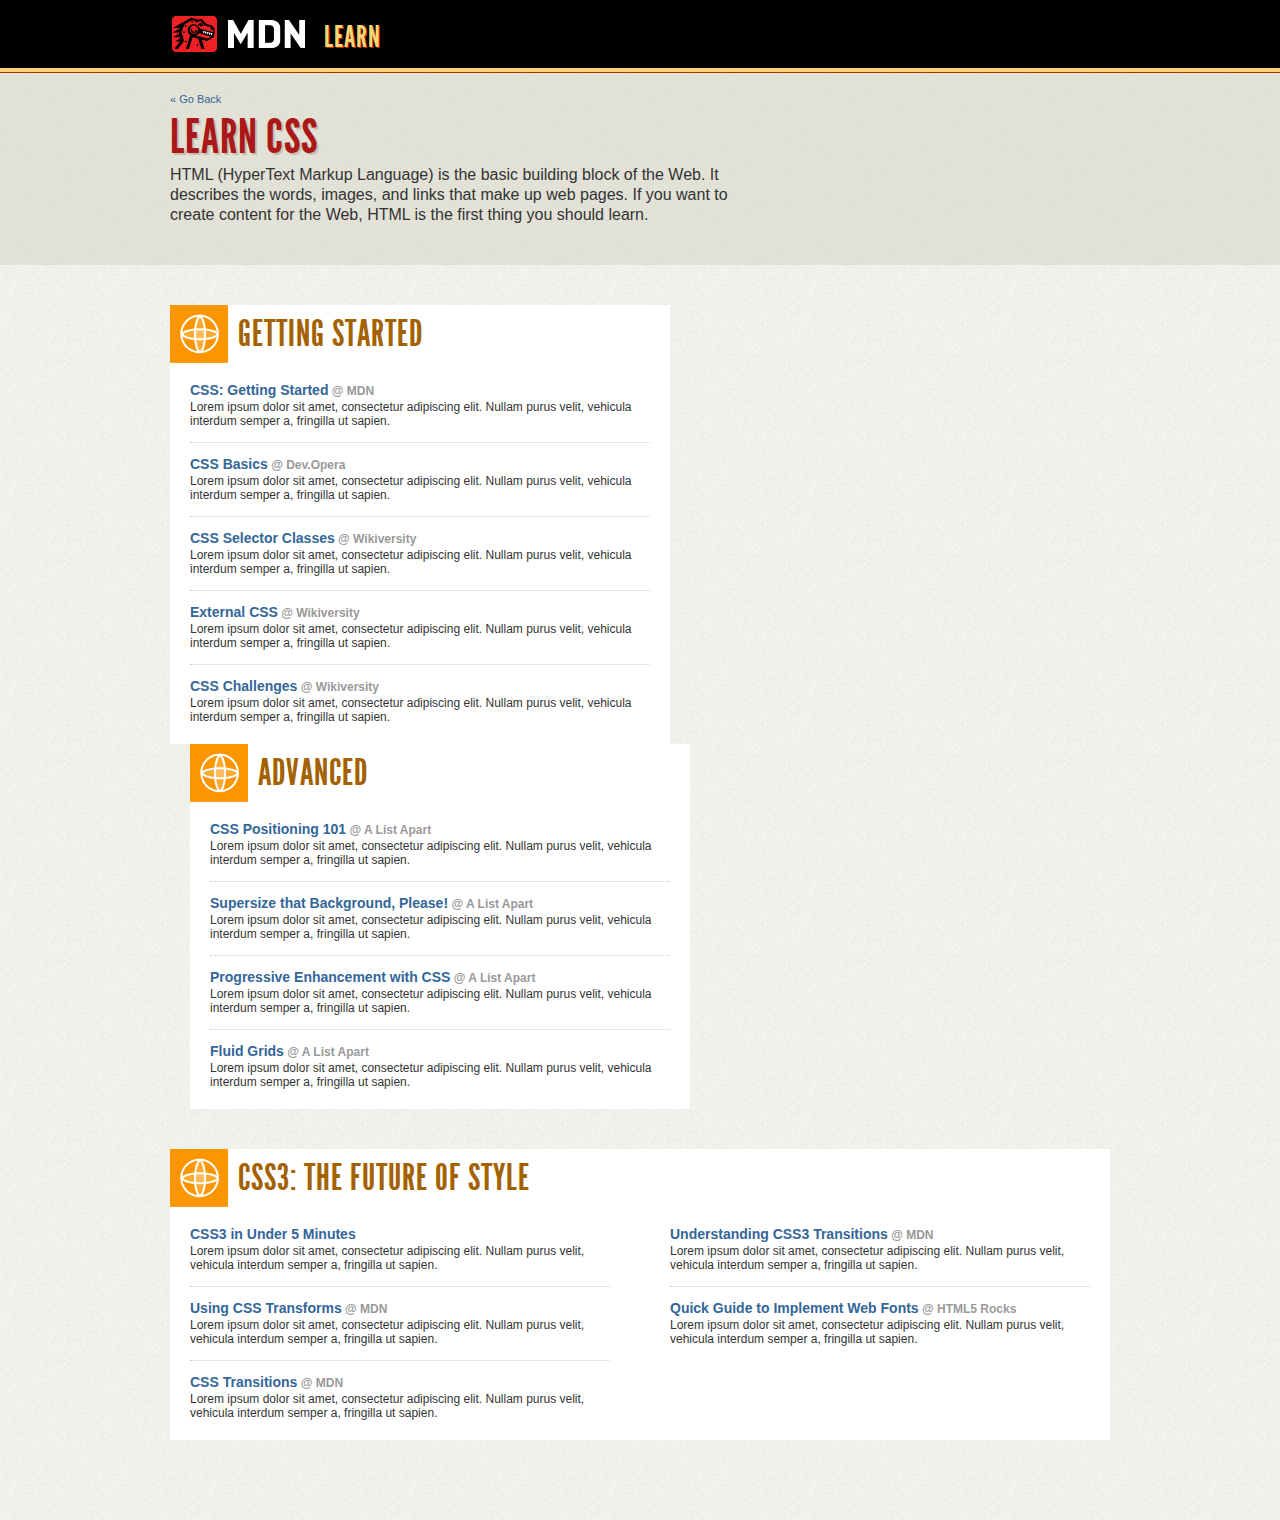
==== learn-css.html @ 5482a1c4 "Added CSS and JS pages" ====
<!DOCTYPE html>
<html class="detail-page no-js">

<script type="text/javascript">
	(function(d) {
		d.className = d.className.replace(/\bno-js\b/, 'js');
	})(document.documentElement);
</script>

<head>
	<title>Learn CSS | Mozilla Developer Network</title>
	<link rel="stylesheet" href="static/reset.min.css" type="text/css" media="screen" />
	<link rel="stylesheet" href="static/style.css" type="text/css" media="screen" />
</head>


<body>

<header id="masthead"><div class="wrap">
	<h1><a href="#" title="Mozilla Developer Network">Mozilla Developer Network</a></h1>
	<h2><a href="#">Learn</a></h2>
</div></header>


<header id="learn-header" class="page-header compact"><div class="wrap">
	<nav>
		<a href="landing.html">&laquo; Go Back</a>
	</nav>
	
	<h1>
		Learn CSS
	</h1>
	
	<p>
		HTML (HyperText Markup Language) is the basic building block of the Web. It describes the words, images, and links that make up web pages. If you want to create content for the Web, HTML is the first thing you should learn.
	</p>
</div></header>

	
<div id="learn-body" class="wrap">

	<section class="doc-group two-col">
		<section class="doc-block col boxed">
			<h2 class="emblem">Getting Started</h2>
		
			<dl class="link-list">
				<dt><a href="">CSS: Getting Started</a> @ MDN</dt>
				<dd>Lorem ipsum dolor sit amet, consectetur adipiscing elit. Nullam purus velit, vehicula interdum semper a, fringilla ut sapien.</dd>

				<dt><a href="">CSS Basics</a> @ Dev.Opera</dt>
				<dd>Lorem ipsum dolor sit amet, consectetur adipiscing elit. Nullam purus velit, vehicula interdum semper a, fringilla ut sapien.</dd>

				<dt><a href="">CSS Selector Classes</a> @ Wikiversity</dt>
				<dd>Lorem ipsum dolor sit amet, consectetur adipiscing elit. Nullam purus velit, vehicula interdum semper a, fringilla ut sapien.</dd>

				<dt><a href="">External CSS</a> @ Wikiversity</dt>
				<dd>Lorem ipsum dolor sit amet, consectetur adipiscing elit. Nullam purus velit, vehicula interdum semper a, fringilla ut sapien.</dd>

				<dt><a href="">CSS Challenges</a> @ Wikiversity</dt>
				<dd>Lorem ipsum dolor sit amet, consectetur adipiscing elit. Nullam purus velit, vehicula interdum semper a, fringilla ut sapien.</dd>
			</dl>
		</section>

		<section class="doc-block col boxed">
			<h2 class="emblem">Advanced</h2>
		
			<dl class="link-list">
				<dt><a href="">CSS Positioning 101</a> @ A List Apart</dt>
				<dd>Lorem ipsum dolor sit amet, consectetur adipiscing elit. Nullam purus velit, vehicula interdum semper a, fringilla ut sapien.</dd>

				<dt><a href="">Supersize that Background, Please!</a> @ A List Apart</dt>
				<dd>Lorem ipsum dolor sit amet, consectetur adipiscing elit. Nullam purus velit, vehicula interdum semper a, fringilla ut sapien.</dd>

				<dt><a href="">Progressive Enhancement with CSS</a> @ A List Apart</dt>
				<dd>Lorem ipsum dolor sit amet, consectetur adipiscing elit. Nullam purus velit, vehicula interdum semper a, fringilla ut sapien.</dd>

				<dt><a href="">Fluid Grids</a> @ A List Apart</dt>
				<dd>Lorem ipsum dolor sit amet, consectetur adipiscing elit. Nullam purus velit, vehicula interdum semper a, fringilla ut sapien.</dd>
			</dl>
		</section>
	</section>
	
	
	<section class="doc-group doc-block boxed">
		<h2 class="emblem">CSS3: The Future of Style</h2>

		<section class="two-col wide-gap">
			<dl class="link-list col">
				<dt><a href="#">CSS3 in Under 5 Minutes</a></dt>
				<dd>Lorem ipsum dolor sit amet, consectetur adipiscing elit. Nullam purus velit, vehicula interdum semper a, fringilla ut sapien.</dd>

				<dt><a href="#">Using CSS Transforms</a> @ MDN</dt>
				<dd>Lorem ipsum dolor sit amet, consectetur adipiscing elit. Nullam purus velit, vehicula interdum semper a, fringilla ut sapien.</dd>

				<dt><a href="#">CSS Transitions</a> @ MDN</dt>
				<dd>Lorem ipsum dolor sit amet, consectetur adipiscing elit. Nullam purus velit, vehicula interdum semper a, fringilla ut sapien.</dd>
			</dl>

			<dl class="link-list col">
				<dt><a href="#">Understanding CSS3 Transitions</a> @ MDN</dt>
				<dd>Lorem ipsum dolor sit amet, consectetur adipiscing elit. Nullam purus velit, vehicula interdum semper a, fringilla ut sapien.</dd>

				<dt><a href="#">Quick Guide to Implement Web Fonts</a> @ HTML5 Rocks</dt>
				<dd>Lorem ipsum dolor sit amet, consectetur adipiscing elit. Nullam purus velit, vehicula interdum semper a, fringilla ut sapien.</dd>
			</dl>
		</section>
	</section>

</div>


<script type="text/javascript" src="static/jquery-1.5.1.min.js"></script>
<script type="text/javascript" src="static/script.js"></script>

</body>

</html>
---- static/style.css ----
@font-face {
	font-family: MetaBlack;
	font-weight: bold;
	src: url(https://www.mozilla.com/img/fonts/MetaWebPro-Black.woff) format('woff');
}

@font-face {
	font-family: LeagueGothic;
	src: url('fonts/League_Gothic-webfont.woff') format('woff');
}


html {
	font-family: "Lucida Grande", "Lucida Sans Unicode", sans-serif;
	font-size: 14px;
	background: url(img/page-bg.png) #F6F6F1;
	color: #333;
}
	body {
		background: none;
		color: inherit;
		margin-bottom: 80px;
	}
	.wrap {
		position: relative;
		width: 940px;
		margin: 0 auto;
	}
	:link,
	:visited {
		color: #369;
		text-decoration: none;
	}
		:link:hover, :link:active,
		:visited:hover, :visited:active {
			color: #25a;
			text-decoration: underline;
		}


/* Common elements  */


.boxed {
	padding: 20px;
	background: #fff;
	-moz-box-shadow: 2px 2px 0 rgba(170, 160, 130, 0.5), 4px 4px 0 rgba(200, 190, 165, 0.5);
}
.boxed.shallow {
}


.two-col {
	display: block;
	position: relative;
	margin-left: 20px;
}
	.two-col .col {
		display: block;
		position: relative;
		float: left;
		width: 50%;
		-moz-box-sizing: border-box;
	}
	.two-col .col:first-child {
		left: -20px;
	}
	.two-col .col:last-child {
	}
	.two-col:after {
		content: '';
		display: block;
		clear: both;
		height: 0;
		visibility: hidden;
		background: red;
	}
	.two-col .rule {
		display: block;
		position: absolute;
		left: 0;
		right: 0;
		top: 0;
		bottom: 0;
		width: 20px;
		margin: 0 auto;
		border: 0;
		border-left: 1px dotted #ccc;
	}
.two-col.wide-gap {
	margin-left: 60px;
}
	.two-col.wide-gap .col:first-child {
		left: -60px;
	}
	.two-col.wide-gap .rule {
		width: 60px;
	}

.two-col-text {
	-moz-column-count: 2;
	-moz-column-gap: 60px;
	-moz-column-rule: 1px dotted #999;
}


.link-list {
}
	.link-list dt {
		margin-top: 14px;
		padding-top: 14px;
		border-top: 1px dotted #ccc;
		color: #999;
		font-size: 12px;
		font-weight: bold;
	}
		.link-list dt a {
			font-size: 14px;
			font-weight: bold;
		}
	.link-list dt:first-child {
		margin-top: 0;
		padding-top: 0;
		border-top: 0;
	}
	.link-list dd {
		min-height: 28px;
		margin-top: 3px;
		font-size: 12px;
		line-height: 14px;
	}


/* Global header  */

#masthead {
	border-bottom: 4px solid #F8D575;
	background: #000;
	color: #B0B7BC;
}
	#masthead .wrap {
		height: 68px;
	}
	#masthead h1,
	#masthead h2 {
		position: absolute;
		top: 0;
		bottom: 0;
		height: 40px;
		margin: auto 0;
		line-height: 40px;
	}
	#masthead h1 {
		left: 0;
		width: 135px;
	}
		#masthead h1 a {
			display: block;
			height: 100%;
			background: url(img/mdn-logo.png) no-repeat 0 center;
			text-indent: -1000em;
		}
	#masthead h2 {
		left: 154px;
	}
		#masthead h2 a {
			color: #F8D575;
			font-family: LeagueGothic;
			font-size: 30px;
			line-height: 1;
			letter-spacing: 1px;
			text-decoration: none;
			text-transform: uppercase;
			text-shadow: 1px 1px 0 #C02700;
			vertical-align: -8px;
		}
		#masthead h2 a:hover {
			color: #fff;
		}


.page-header {
	margin-bottom: 40px;
	padding: 40px 0;
	border-top: 1px solid #A33500;
	background: -moz-linear-gradient(bottom, 
		                             rgba(209, 209, 193, 0),
		                             rgba(209, 209, 193, .5) 60px);
	background: rgba(209, 209, 193, .5);
}
	.page-header h1 {
		color: #780e0f;
		color: #ab181a;
		font-family: LeagueGothic;
		font-size: 60px;
		letter-spacing: 1px;
		text-transform: uppercase;
		text-shadow: 2px 2px 0 rgba(170, 160, 130, .5);
	}
	.page-header p {
		width: 600px;
		margin-top: .25em;
		font-size: 20px;
		line-height: 1.25em;
	}
	.page-header nav {
		position: absolute;
		font-size: 11px;
		line-height: 17px;
	}
		.page-header nav a {
			position: relative;
			top: -22px;
		}
		
.page-header.compact {
}
	.page-header.compact h1 {
		font-size: 48px;
	}
	.page-header.compact p {
		font-size: 16px;
	}



#landing-wings {
	position: relative;
	left: -4px;
	padding-bottom: 4px;
}
#landing-wings:after {
	content: '';
	display: block;
	clear: both;
	visibility: hidden;
}
	#landing-wings .boxed {
		position: relative;
		float: left;
		left: 0;
		top: 0;
		width: 260px;
		min-height: 160px;
		margin-left: 20px;
		-moz-transition-property: left, top, background-color, box-shadow;
		-moz-transition-duration: .2s;
	}
	#landing-wings .boxed:first-child {
		margin-left: 0;
	}
	#landing-wings .boxed:hover {
		left: -4px;
		top: -4px;
		background-color: #FFFAF2;
		-moz-box-shadow: 4px 4px 0 rgba(170, 160, 130, 0.5), 8px 8px 0 rgba(200, 190, 165, 0.5);
	}
		#landing-wings .boxed h2 {
			height: 58px;
			margin: -20px 0 20px -20px;
			padding-left: 68px;
			background: url(img/web-logo.png) no-repeat 0 0;
		}
			#landing-wings .boxed h2 a {
				display: block;
				color: #A36100;
				font-family: LeagueGothic;
				font-size: 36px;
				line-height: 58px;
				letter-spacing: 1px;
				text-decoration: none;
				text-transform: uppercase;
			}
			#landing-wings .boxed h2 a:after {
				content: '';
				position: absolute;
				left: 0;
				right: 0;
				top: 0;
				bottom: 0;
			}
/*
			#landing-wings .boxed h2 a { color: #666; }
			#landing-wings .boxed h2 a strong { color: #fb9500; }
			*/			
			#landing-wings .boxed h2 small {
				display: block;
				margin-top: -12px;
				color: #999;
				line-height: 12px;
				font-size: 12px;
			}
	#landing-wings .boxed p {
		font-size: 12px;
		line-height: 16px;
		color: #666;
	}


#landing-p2pu {
	position: relative;
	margin: 40px 0 120px;
	padding: 20px;
	padding-left: 120px;
	background: rgba(209, 209, 193, .5);
}
	#landing-p2pu h2 {
		font-size: 14px;
		line-height: 18px;
		font-weight: bold;
	}
	#landing-p2pu p {
		margin-top: 6px;
		font-size: 12px;
		line-height: 18px;
		color: #666;
	}
	#landing-p2pu strong {
		color: #333;
		font-weight: bold;
	}
	#landing-p2pu :link {
		font-weight: bold;
	}


/* Learn Pages */


.doc-group {
	margin-bottom: 40px;
}

.doc-block {
}
	.doc-block h2,
	.doc-block h3 {
		margin-bottom: 14px;
		font-family: LeagueGothic, sans-serif;
		font-size: 26px;
		letter-spacing: .5px;
		text-transform: uppercase;
	}
	.doc-block h2 {
		font-size: 36px;
		letter-spacing: 1px;
	}
	.doc-block h2.emblem {
		display: block;
		height: 58px;
		margin: -20px 0 20px -20px;
		padding-left: 68px;
		background: url(img/web-logo.png) no-repeat 0 0;
		color: #A36100;
		line-height: 58px;
	}
	.doc-block section {
		margin-top: 20px;
		padding-top: 20px;
		border-top: 1px solid #ccc;
	}
	.doc-block section:first-of-type {
		margin-top: 0;
		padding-top: 0;
		border-top: 0;
	}
	.doc-block section.shaded {
		border-top: 0;
		padding: 20px;
		background: #F5F5F1;
	}


/* Learn Pages */


#learn-body-alt {
}
	#learn-body-alt .doc-block {
		width: 670px;
		margin: 20px auto 0 0;
	}
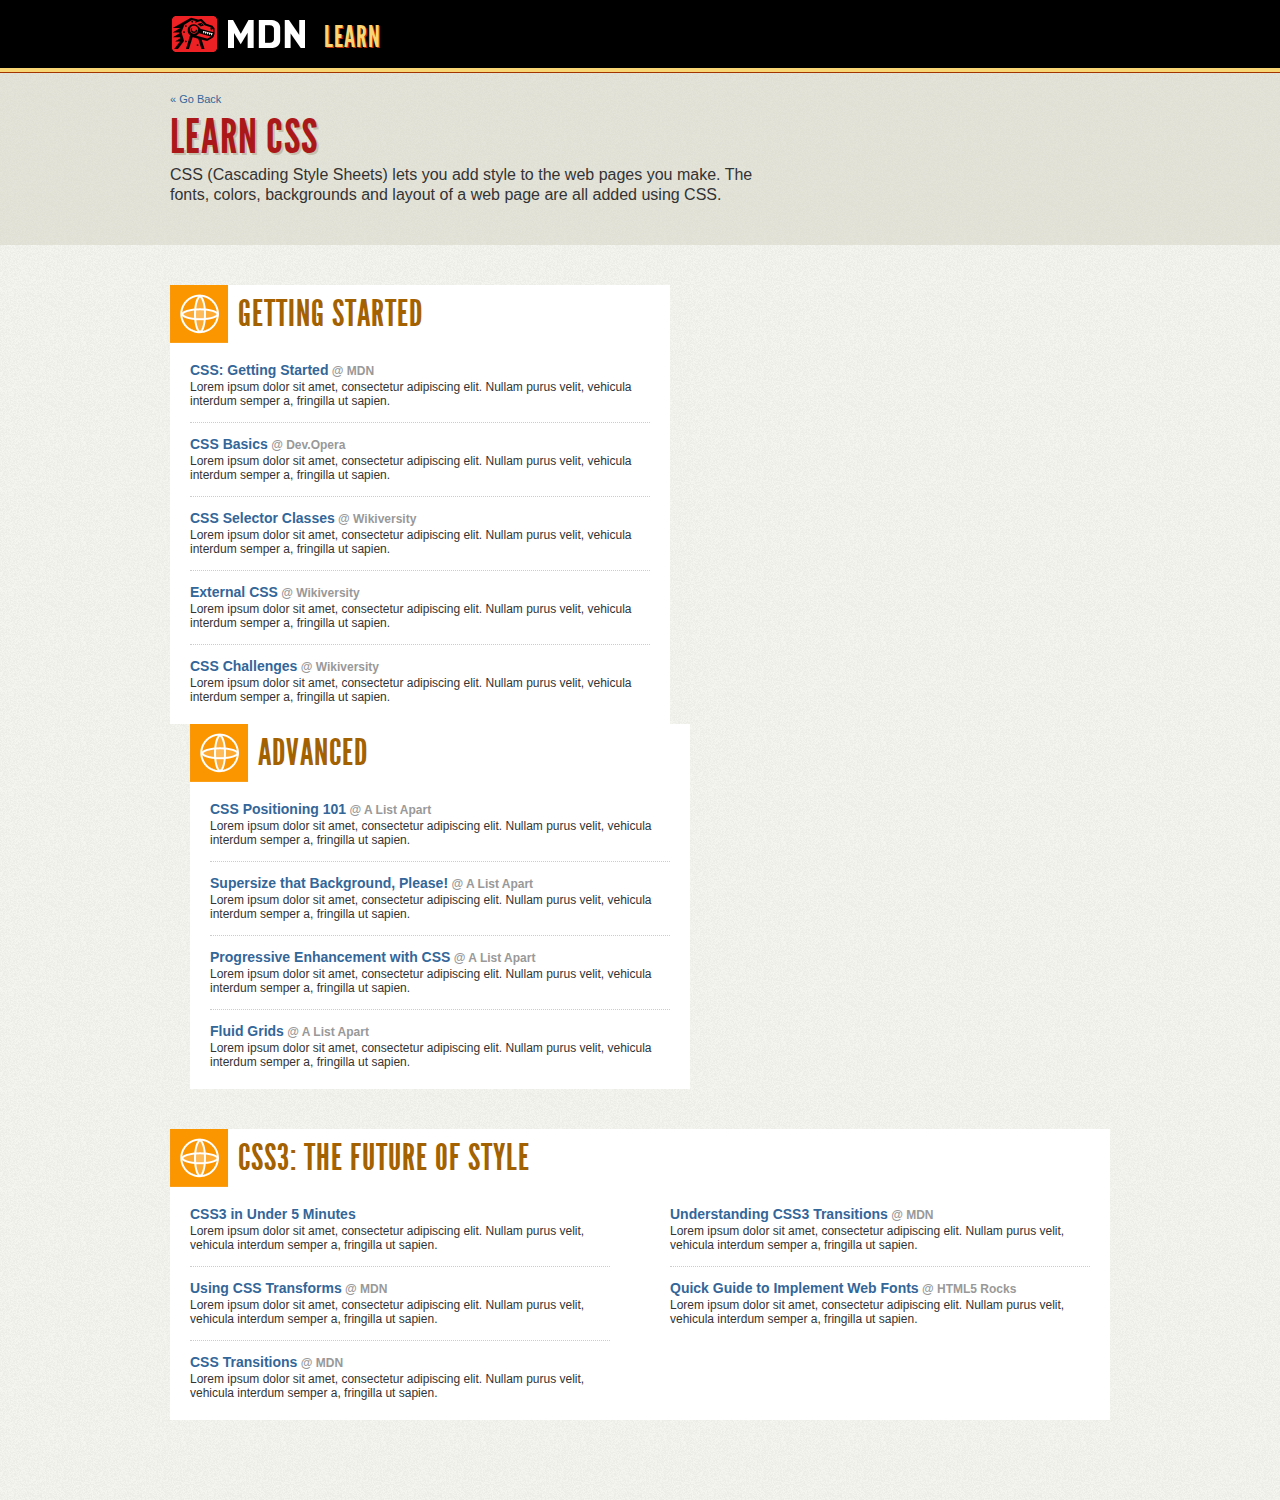
==== commit 942abc9b: "Fixed some links and updated some copy" ====
--- a/learn-css.html
+++ b/learn-css.html
@@ -24,7 +24,7 @@
 
 <header id="learn-header" class="page-header compact"><div class="wrap">
 	<nav>
-		<a href="landing.html">&laquo; Go Back</a>
+		<a href="index.html">&laquo; Go Back</a>
 	</nav>
 	
 	<h1>
@@ -32,7 +32,7 @@
 	</h1>
 	
 	<p>
-		HTML (HyperText Markup Language) is the basic building block of the Web. It describes the words, images, and links that make up web pages. If you want to create content for the Web, HTML is the first thing you should learn.
+		CSS (Cascading Style Sheets) lets you add style to the web pages you make. The fonts, colors, backgrounds and layout of a web page are all added using CSS.
 	</p>
 </div></header>
 
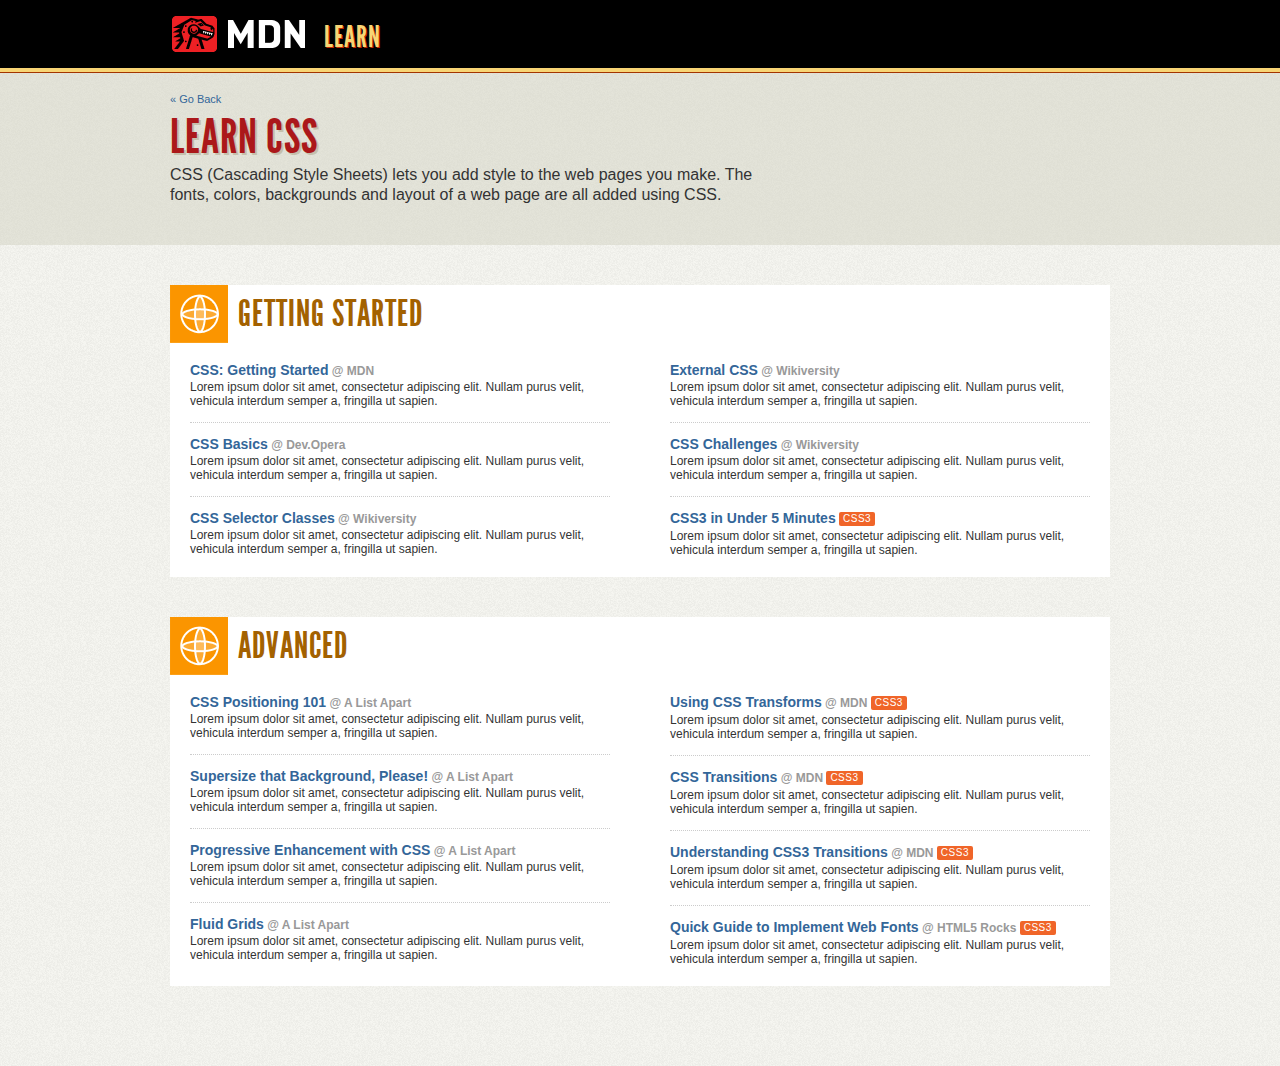
==== commit 19f52f48: "Removed HTML5/CSS3 blocks, moved content to other blocks and added tags" ====
--- a/learn-css.html
+++ b/learn-css.html
@@ -39,11 +39,11 @@
 	
 <div id="learn-body" class="wrap">
 
-	<section class="doc-group two-col">
-		<section class="doc-block col boxed">
-			<h2 class="emblem">Getting Started</h2>
+	<section class="doc-group doc-block boxed">
+		<h2 class="emblem">Getting Started</h2>
 		
-			<dl class="link-list">
+		<section class="two-col wide-gap">
+			<dl class="link-list col">
 				<dt><a href="">CSS: Getting Started</a> @ MDN</dt>
 				<dd>Lorem ipsum dolor sit amet, consectetur adipiscing elit. Nullam purus velit, vehicula interdum semper a, fringilla ut sapien.</dd>
 
@@ -52,19 +52,26 @@
 
 				<dt><a href="">CSS Selector Classes</a> @ Wikiversity</dt>
 				<dd>Lorem ipsum dolor sit amet, consectetur adipiscing elit. Nullam purus velit, vehicula interdum semper a, fringilla ut sapien.</dd>
-
+			</dl>
+			
+			<dl class="link-list col">
 				<dt><a href="">External CSS</a> @ Wikiversity</dt>
 				<dd>Lorem ipsum dolor sit amet, consectetur adipiscing elit. Nullam purus velit, vehicula interdum semper a, fringilla ut sapien.</dd>
 
 				<dt><a href="">CSS Challenges</a> @ Wikiversity</dt>
 				<dd>Lorem ipsum dolor sit amet, consectetur adipiscing elit. Nullam purus velit, vehicula interdum semper a, fringilla ut sapien.</dd>
+
+				<dt><a href="#">CSS3 in Under 5 Minutes</a> <span class="tag css3">CSS3</span></dt>
+				<dd>Lorem ipsum dolor sit amet, consectetur adipiscing elit. Nullam purus velit, vehicula interdum semper a, fringilla ut sapien.</dd>
 			</dl>
 		</section>
+	</section>
 
-		<section class="doc-block col boxed">
-			<h2 class="emblem">Advanced</h2>
+	<section class="doc-group doc-block boxed">
+		<h2 class="emblem">Advanced</h2>
 		
-			<dl class="link-list">
+		<section class="two-col wide-gap">
+			<dl class="link-list col">
 				<dt><a href="">CSS Positioning 101</a> @ A List Apart</dt>
 				<dd>Lorem ipsum dolor sit amet, consectetur adipiscing elit. Nullam purus velit, vehicula interdum semper a, fringilla ut sapien.</dd>
 
@@ -77,30 +84,18 @@
 				<dt><a href="">Fluid Grids</a> @ A List Apart</dt>
 				<dd>Lorem ipsum dolor sit amet, consectetur adipiscing elit. Nullam purus velit, vehicula interdum semper a, fringilla ut sapien.</dd>
 			</dl>
-		</section>
-	</section>
-	
-	
-	<section class="doc-group doc-block boxed">
-		<h2 class="emblem">CSS3: The Future of Style</h2>
 
-		<section class="two-col wide-gap">
 			<dl class="link-list col">
-				<dt><a href="#">CSS3 in Under 5 Minutes</a></dt>
+				<dt><a href="#">Using CSS Transforms</a> @ MDN <span class="tag css3">CSS3</span></dt>
 				<dd>Lorem ipsum dolor sit amet, consectetur adipiscing elit. Nullam purus velit, vehicula interdum semper a, fringilla ut sapien.</dd>
 
-				<dt><a href="#">Using CSS Transforms</a> @ MDN</dt>
+				<dt><a href="#">CSS Transitions</a> @ MDN <span class="tag css3">CSS3</span></dt>
 				<dd>Lorem ipsum dolor sit amet, consectetur adipiscing elit. Nullam purus velit, vehicula interdum semper a, fringilla ut sapien.</dd>
 
-				<dt><a href="#">CSS Transitions</a> @ MDN</dt>
-				<dd>Lorem ipsum dolor sit amet, consectetur adipiscing elit. Nullam purus velit, vehicula interdum semper a, fringilla ut sapien.</dd>
-			</dl>
-
-			<dl class="link-list col">
-				<dt><a href="#">Understanding CSS3 Transitions</a> @ MDN</dt>
+				<dt><a href="#">Understanding CSS3 Transitions</a> @ MDN <span class="tag css3">CSS3</span></dt>
 				<dd>Lorem ipsum dolor sit amet, consectetur adipiscing elit. Nullam purus velit, vehicula interdum semper a, fringilla ut sapien.</dd>
 
-				<dt><a href="#">Quick Guide to Implement Web Fonts</a> @ HTML5 Rocks</dt>
+				<dt><a href="#">Quick Guide to Implement Web Fonts</a> @ HTML5 Rocks <span class="tag css3">CSS3</span></dt>
 				<dd>Lorem ipsum dolor sit amet, consectetur adipiscing elit. Nullam purus velit, vehicula interdum semper a, fringilla ut sapien.</dd>
 			</dl>
 		</section>
--- a/static/style.css
+++ b/static/style.css
@@ -130,7 +130,43 @@
 		font-size: 12px;
 		line-height: 14px;
 	}
-
+	.link-list .tag {
+/*
+		display: inline-block;
+		text-indent: -1000em;
+*/
+		display: inline-block;
+		padding: 2px 4px;
+		border-radius: 2px;
+		background: #f06529;
+		color: #fff;
+		font-size: 10px;
+		font-weight: normal;
+		line-height: 10px;
+		letter-spacing: .5px;
+		vertical-align: 1px;
+	}
+	.link-list .tag.html5 {
+/*
+		position: relative;
+		width: 14px;
+		height: 12px;
+		margin-left: 2px;
+*/
+	}
+/*
+	.link-list .tag.html5:before {
+		content: '';
+		position: absolute;
+		left: 0;
+		top: -3px;
+		width: 14px;
+		height: 17px;
+		background: url(img/tag-html5.png) no-repeat;
+	}
+*/
+	.link-list .tag.css3 {
+	}
 
 /* Global header  */
 
